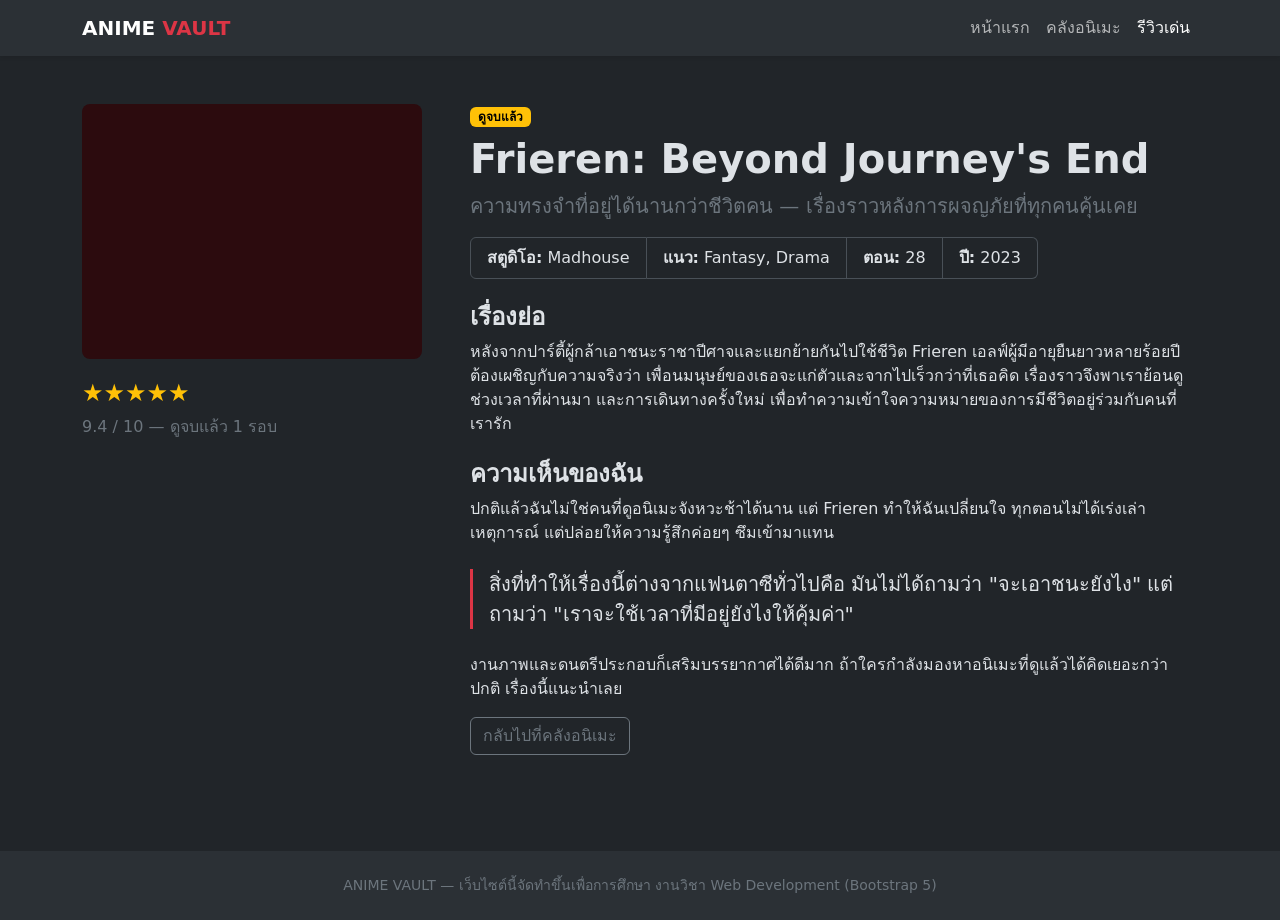
==== detail.html @ e9ddd0b8 "finish" ====
<!doctype html>
<html lang="th" data-bs-theme="dark">
<head>
<meta charset="UTF-8">
<meta name="viewport" content="width=device-width, initial-scale=1">
<title>รีวิว Frieren: Beyond Journey's End — ANIME VAULT</title>
<link href="https://cdn.jsdelivr.net/npm/bootstrap@5.3.3/dist/css/bootstrap.min.css" rel="stylesheet">
</head>
<body>

<!-- NAVBAR -->
<nav class="navbar navbar-expand-lg bg-body-tertiary shadow-sm sticky-top">
  <div class="container">
    <a class="navbar-brand fw-bold" href="index.html">ANIME <span class="text-danger">VAULT</span></a>
    <button class="navbar-toggler" type="button" data-bs-toggle="collapse" data-bs-target="#navMain"> aria-controls="navbarNav" aria-expanded="false" aria-label="Toggle navigation">
      <span class="navbar-toggler-icon"></span>
    </button>
    <div class="collapse navbar-collapse" id="navMain">
      <ul class="navbar-nav ms-auto">
        <li class="nav-item"><a class="nav-link" href="index.html">หน้าแรก</a></li>
        <li class="nav-item"><a class="nav-link" href="list.html">คลังอนิเมะ</a></li>
        <li class="nav-item"><a class="nav-link active" href="detail.html">รีวิวเด่น</a></li>
      </ul>
    </div>
  </div>
</nav>

<div class="container py-5">
  <div class="row g-5">
    <div class="col-lg-4">
      <div class="ratio ratio-4x3 bg-danger-subtle rounded-3 mb-3"></div>
      <p class="text-warning fs-4 mb-1">★★★★★</p>
      <p class="text-secondary">9.4 / 10 — ดูจบแล้ว 1 รอบ</p>
    </div>

    <div class="col-lg-8">
      <span class="badge text-bg-warning mb-2">ดูจบแล้ว</span>
      <h1 class="fw-bold">Frieren: Beyond Journey's End</h1>
      <p class="text-secondary fs-5">ความทรงจำที่อยู่ได้นานกว่าชีวิตคน — เรื่องราวหลังการผจญภัยที่ทุกคนคุ้นเคย</p>

      <ul class="list-group list-group-horizontal flex-wrap mb-4">
        <li class="list-group-item"><strong>สตูดิโอ:</strong> Madhouse</li>
        <li class="list-group-item"><strong>แนว:</strong> Fantasy, Drama</li>
        <li class="list-group-item"><strong>ตอน:</strong> 28</li>
        <li class="list-group-item"><strong>ปี:</strong> 2023</li>
      </ul>

      <h2 class="h4 fw-bold">เรื่องย่อ</h2>
      <p>
        หลังจากปาร์ตี้ผู้กล้าเอาชนะราชาปีศาจและแยกย้ายกันไปใช้ชีวิต
        Frieren เอลฟ์ผู้มีอายุยืนยาวหลายร้อยปีต้องเผชิญกับความจริงว่า
        เพื่อนมนุษย์ของเธอจะแก่ตัวและจากไปเร็วกว่าที่เธอคิด
        เรื่องราวจึงพาเราย้อนดูช่วงเวลาที่ผ่านมา และการเดินทางครั้งใหม่
        เพื่อทำความเข้าใจความหมายของการมีชีวิตอยู่ร่วมกับคนที่เรารัก
      </p>

      <h2 class="h4 fw-bold mt-4">ความเห็นของฉัน</h2>
      <p>
        ปกติแล้วฉันไม่ใช่คนที่ดูอนิเมะจังหวะช้าได้นาน แต่ Frieren ทำให้ฉันเปลี่ยนใจ
        ทุกตอนไม่ได้เร่งเล่าเหตุการณ์ แต่ปล่อยให้ความรู้สึกค่อยๆ ซึมเข้ามาแทน
      </p>
      <blockquote class="blockquote border-start border-danger border-3 ps-3 my-4">
        <p class="mb-0">สิ่งที่ทำให้เรื่องนี้ต่างจากแฟนตาซีทั่วไปคือ มันไม่ได้ถามว่า "จะเอาชนะยังไง"
        แต่ถามว่า "เราจะใช้เวลาที่มีอยู่ยังไงให้คุ้มค่า"</p>
      </blockquote>
      <p>
        งานภาพและดนตรีประกอบก็เสริมบรรยากาศได้ดีมาก ถ้าใครกำลังมองหาอนิเมะที่ดูแล้วได้คิดเยอะกว่าปกติ เรื่องนี้แนะนำเลย
      </p>

      <a href="list.html" class="btn btn-outline-secondary me-2">กลับไปที่คลังอนิเมะ</a>
    </div>
  </div>
</div>

<!-- FOOTER -->
<footer class="bg-body-tertiary text-center py-4 mt-5">
  <div class="container text-secondary small">
    ANIME VAULT — เว็บไซต์นี้จัดทำขึ้นเพื่อการศึกษา งานวิชา Web Development (Bootstrap 5)
  </div>
</footer>

<script src="https://cdn.jsdelivr.net/npm/bootstrap@5.3.3/dist/js/bootstrap.bundle.min.js"></script>
</body>
</html>
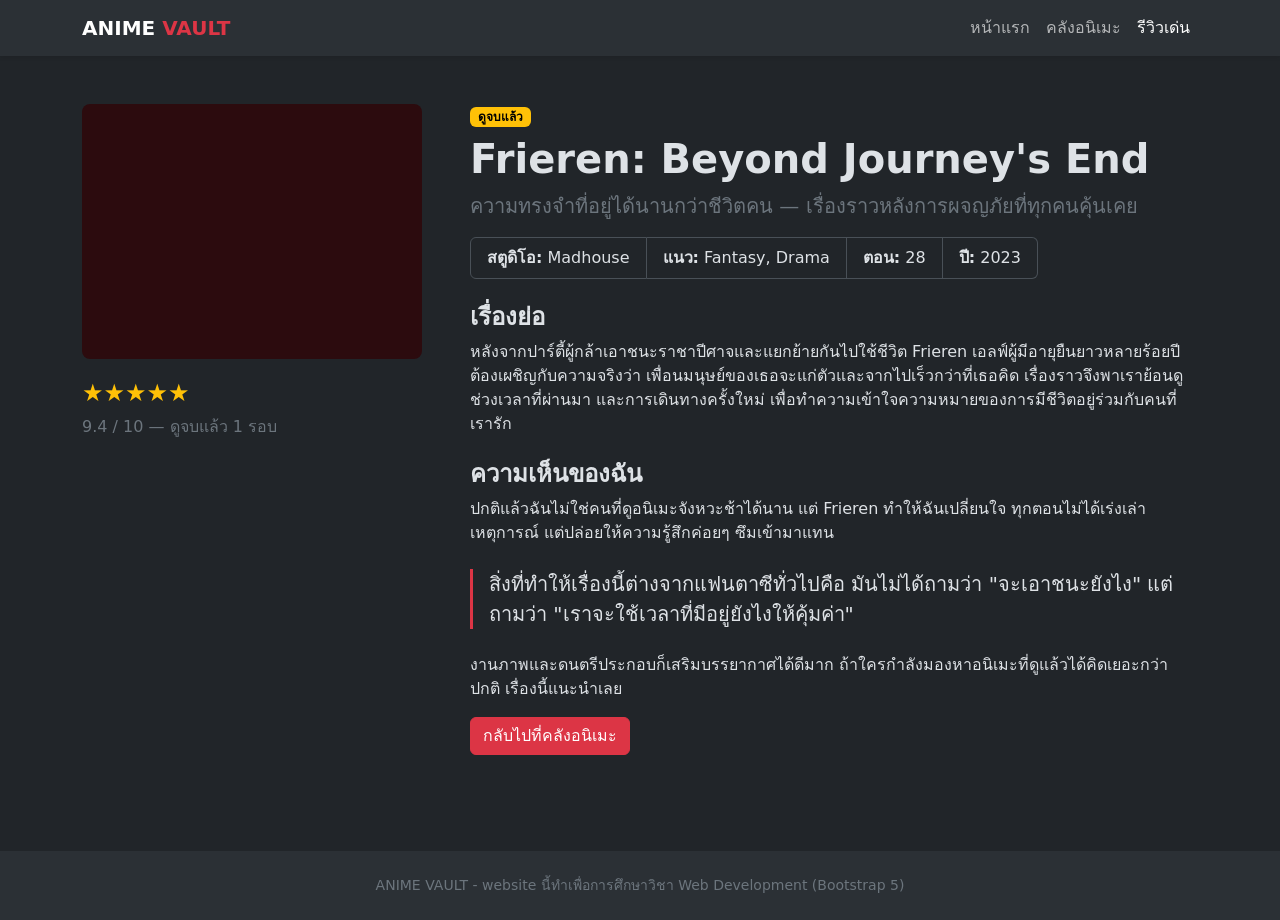
==== commit 6ea1b738: "update css" ====
--- a/detail.html
+++ b/detail.html
@@ -5,6 +5,7 @@
 <meta name="viewport" content="width=device-width, initial-scale=1">
 <title>รีวิว Frieren: Beyond Journey's End — ANIME VAULT</title>
 <link href="https://cdn.jsdelivr.net/npm/bootstrap@5.3.3/dist/css/bootstrap.min.css" rel="stylesheet">
+<link href="css/style.css" rel="stylesheet">
 </head>
 <body>
 
@@ -12,7 +13,7 @@
 <nav class="navbar navbar-expand-lg bg-body-tertiary shadow-sm sticky-top">
   <div class="container">
     <a class="navbar-brand fw-bold" href="index.html">ANIME <span class="text-danger">VAULT</span></a>
-    <button class="navbar-toggler" type="button" data-bs-toggle="collapse" data-bs-target="#navMain"> aria-controls="navbarNav" aria-expanded="false" aria-label="Toggle navigation">
+    <button class="navbar-toggler" type="button" data-bs-toggle="collapse" data-bs-target="#navMain">
       <span class="navbar-toggler-icon"></span>
     </button>
     <div class="collapse navbar-collapse" id="navMain">
@@ -28,7 +29,7 @@
 <div class="container py-5">
   <div class="row g-5">
     <div class="col-lg-4">
-      <div class="ratio ratio-4x3 bg-danger-subtle rounded-3 mb-3"></div>
+      <div class="detail-cover ratio ratio-4x3 bg-danger-subtle rounded-3 mb-3"></div>
       <p class="text-warning fs-4 mb-1">★★★★★</p>
       <p class="text-secondary">9.4 / 10 — ดูจบแล้ว 1 รอบ</p>
     </div>
@@ -67,7 +68,7 @@
         งานภาพและดนตรีประกอบก็เสริมบรรยากาศได้ดีมาก ถ้าใครกำลังมองหาอนิเมะที่ดูแล้วได้คิดเยอะกว่าปกติ เรื่องนี้แนะนำเลย
       </p>
 
-      <a href="list.html" class="btn btn-outline-secondary me-2">กลับไปที่คลังอนิเมะ</a>
+      <a href="list.html" class="btn btn-danger">กลับไปที่คลังอนิเมะ</a>
     </div>
   </div>
 </div>
@@ -75,7 +76,7 @@
 <!-- FOOTER -->
 <footer class="bg-body-tertiary text-center py-4 mt-5">
   <div class="container text-secondary small">
-    ANIME VAULT — เว็บไซต์นี้จัดทำขึ้นเพื่อการศึกษา งานวิชา Web Development (Bootstrap 5)
+    ANIME VAULT - website นี้ทำเพื่อการศึกษาวิชา Web Development (Bootstrap 5)
   </div>
 </footer>
 
